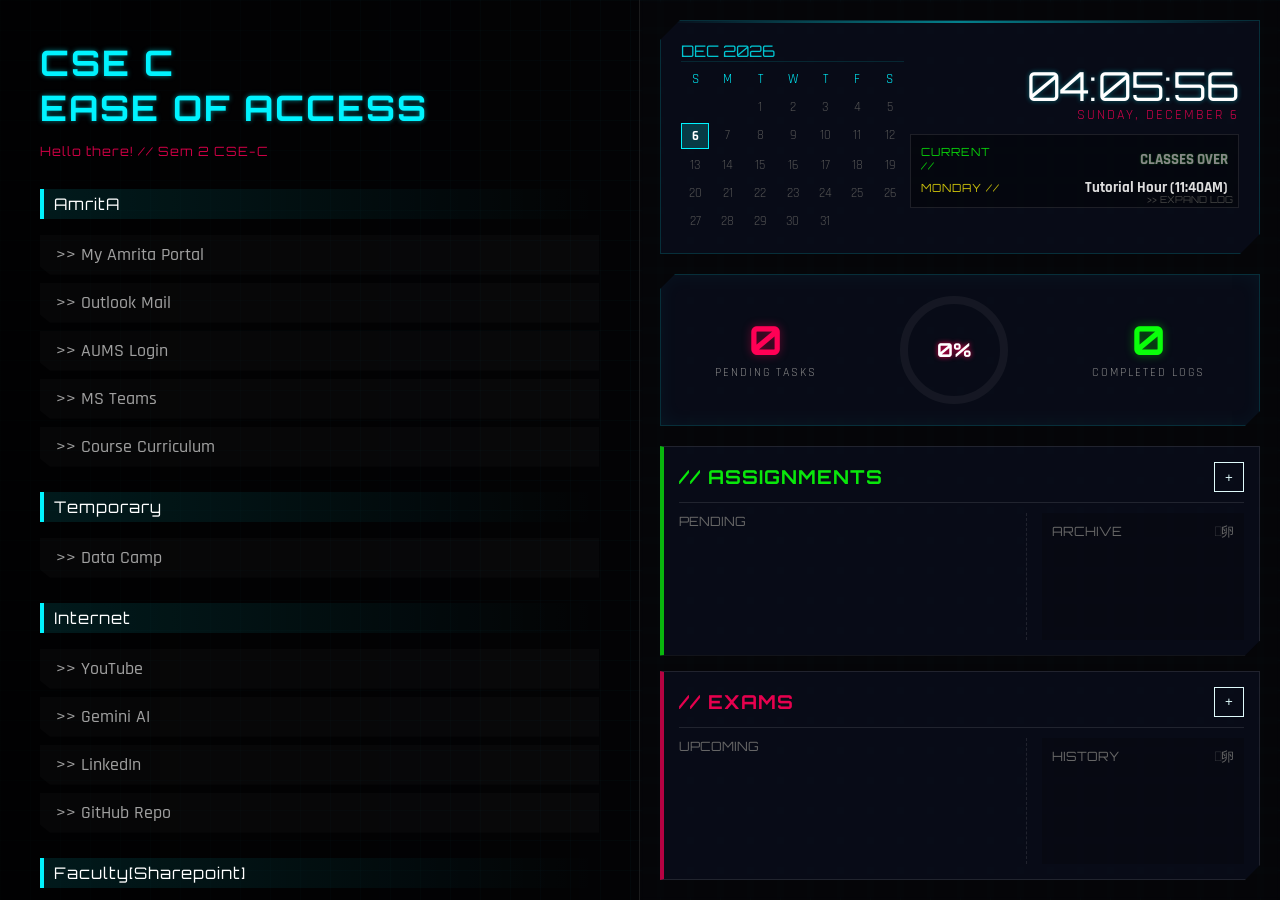
==== V6.1.html @ 8f9c0dc2 "Adding v6.1" ====
<!DOCTYPE html>
<html lang="en">
<head>
    <meta charset="UTF-8">
    <meta name="viewport" content="width=device-width, initial-scale=1.0">
    <title> EasY Access // SYSTEM.ONLINE</title>
    <link href="https://fonts.googleapis.com/css2?family=Orbitron:wght@400;700;900&family=Rajdhani:wght@300;500;700&display=swap" rel="stylesheet">
    
    <style>
        :root {
            --neon-cyan: #00f3ff;
            --neon-pink: #ff0055;
            --neon-green: #0aff0a;
            --neon-yellow: #fcee0a;
            --bg-dark: #050508;
            --panel-bg: rgba(10, 15, 30, 0.7);
            --border-color: rgba(0, 243, 255, 0.15);
        }

        /* --- GLOBAL SETUP --- */
        body {
            margin: 0; padding: 0;
            font-family: 'Rajdhani', sans-serif;
            background-color: var(--bg-dark);
            color: #e0fbfc;
            height: 100vh;
            display: flex;
            overflow: hidden;
            background-image: 
                linear-gradient(rgba(0, 243, 255, 0.03) 1px, transparent 1px),
                linear-gradient(90deg, rgba(0, 243, 255, 0.03) 1px, transparent 1px);
            background-size: 30px 30px;
        }

        /* Scrollbar */
        ::-webkit-scrollbar { width: 4px; }
        ::-webkit-scrollbar-track { background: #000; }
        ::-webkit-scrollbar-thumb { background: rgba(0, 243, 255, 0.5); }

        /* --- LEFT PANEL (50%) --- */
        .left-panel {
            flex: 0 0 50%;
            padding: 40px;
            overflow-y: auto;
            border-right: 1px solid rgba(255,255,255,0.1);
            background: linear-gradient(90deg, rgba(0,0,0,0.8) 0%, rgba(0,0,0,0.4) 100%);
            box-sizing: border-box;
            position: relative;
        }

        .left-panel h1 {
            font-family: 'Orbitron', sans-serif;
            color: var(--neon-cyan);
            font-size: 2.2rem; margin: 0; letter-spacing: 2px;
            text-shadow: 0 0 5px rgba(0, 243, 255, 0.5);
            text-transform: uppercase;
        }

        .subtitle {
            font-family: 'Orbitron', sans-serif;
            color: var(--neon-pink); font-size: 0.8rem; letter-spacing: 1px;
            margin-bottom: 30px; opacity: 0.8;
        }

        .section-title {
            font-family: 'Orbitron', sans-serif; color: #fff;
            background: linear-gradient(90deg, rgba(0, 243, 255, 0.1), transparent);
            padding: 5px 10px; margin-top: 25px; margin-bottom: 15px; font-size: 1rem;
            border-left: 4px solid var(--neon-cyan); letter-spacing: 1px;
        }

        ol { padding-left: 0; list-style: none; }
        li { margin-bottom: 8px; }
        
        a {
            display: block; padding: 8px 15px; text-decoration: none;
            color: #a0a0a0; background: rgba(255,255,255,0.02);
            border: 1px solid transparent; font-weight: 500; font-size: 1.1rem;
            transition: all 0.3s ease;
            clip-path: polygon(0 0, 100% 0, 100% 100%, 10px 100%, 0 80%);
        }

        a:hover {
            color: #000; background: var(--neon-cyan);
            box-shadow: 0 0 5px var(--neon-cyan); transform: translateX(10px); font-weight: 700;
        }

        .address-box {
            margin-top: 40px; padding: 15px;
            border: 1px solid rgba(10, 255, 10, 0.3); background: rgba(10, 255, 10, 0.02);
            color: var(--neon-green); font-family: 'Orbitron', monospace; font-size: 0.8rem;
            line-height: 1.6;
        }

        /* --- RIGHT PANEL (50%) --- */
        .right-panel {
            flex: 1; display: flex; flex-direction: column;
            padding: 20px; gap: 20px; box-sizing: border-box; backdrop-filter: blur(2px);
        }

        /* === TOP: HUD === */
        .top-dashboard {
            flex: 0 0 auto; display: flex; justify-content: space-between; align-items: center;
            background: var(--panel-bg); border: 1px solid var(--border-color); padding: 20px;
            clip-path: polygon(20px 0, 100% 0, 100% calc(100% - 20px), calc(100% - 20px) 100%, 0 100%, 0 20px);
            position: relative;
        }
        .top-dashboard::before {
            content: ''; position: absolute; top: 0; left: 0; width: 100%; height: 2px;
            background: linear-gradient(90deg, transparent, rgba(0, 243, 255, 0.5), transparent);
        }

        /* Calendar */
        .calendar-mini { width: 40%; }
        .cal-header { 
            color: var(--neon-cyan); font-family: 'Orbitron'; text-align: left;
            border-bottom: 1px solid var(--border-color); margin-bottom: 5px; opacity: 0.8;
        }
        .cal-grid { display: grid; grid-template-columns: repeat(7, 1fr); gap: 4px; font-size: 0.8rem; text-align: center; }
        .cal-day { padding: 4px; color: #555; }
        .cal-day.today { background: rgba(0, 243, 255, 0.2); color: #fff; font-weight: bold; border: 1px solid var(--neon-cyan); }

        /* Info Center */
        .info-center { width: 55%; text-align: right; display: flex; flex-direction: column; align-items: flex-end; }
        
        .clock {
            font-family: 'Orbitron', sans-serif; font-size: 2.5rem; color: #fff;
            text-shadow: 0 0 5px rgba(0, 243, 255, 0.4); line-height: 1;
        }
        .date-str { color: var(--neon-pink); font-size: 0.9rem; letter-spacing: 2px; text-transform: uppercase; margin-bottom: 10px; opacity: 0.8; }

        /* Class Status Container */
        .status-module {
            background: rgba(0,0,0,0.4);
            border: 1px solid rgba(255,255,255,0.1);
            padding: 10px;
            width: 100%;
            cursor: pointer;
            transition: 0.3s;
            position: relative;
            overflow: hidden;
        }
        .status-module:hover {
            background: rgba(255,255,255,0.05);
            border-color: rgba(255,255,255,0.3);
        }
        .status-module::after {
            content: '>> EXPAND LOG'; position: absolute; bottom: 2px; right: 5px; 
            font-size: 0.6rem; color: #444; font-family: 'Orbitron';
        }

        .status-row { display: flex; justify-content: space-between; align-items: center; margin-bottom: 5px; }
        .status-row:last-child { margin-bottom: 0; }
        
        .lbl { font-size: 0.7rem; font-family: 'Orbitron'; letter-spacing: 1px; width: 80px; text-align: left;}
        .val { font-size: 0.95rem; font-weight: 700; flex: 1; text-align: right; white-space: nowrap; overflow: hidden; text-overflow: ellipsis; }

        .curr .lbl { color: var(--neon-green); opacity: 0.8; }
        .curr .val { color: var(--neon-green); text-shadow: 0 0 2px rgba(10, 255, 10, 0.3); }
        
        .next .lbl { color: var(--neon-yellow); opacity: 0.8; }
        .next .val { color: #ddd; text-shadow: none; }

        /* === BOTTOM: MODULES === */
        .bottom-dashboard { flex: 1; display: flex; flex-direction: column; gap: 15px; overflow: hidden; }
        .tracker-box {
            flex: 1; background: var(--panel-bg); border: 1px solid rgba(255,255,255,0.1); padding: 15px;
            display: flex; flex-direction: column; position: relative;
            clip-path: polygon(0 0, 100% 0, 100% calc(100% - 15px), calc(100% - 15px) 100%, 0 100%);
        }
        .tracker-box.assignments { border-left: 4px solid rgba(10, 255, 10, 0.7); }
        .tracker-box.exams { border-left: 4px solid rgba(255, 0, 85, 0.7); }
        
        .box-header { display: flex; justify-content: space-between; align-items: center; border-bottom: 1px solid rgba(255,255,255,0.1); padding-bottom: 10px; margin-bottom: 10px; }
        .box-header h3 { margin: 0; font-family: 'Orbitron'; font-size: 1.2rem; letter-spacing: 1px; }
        .assignments h3 { color: var(--neon-green); opacity: 0.9; } .exams h3 { color: var(--neon-pink); opacity: 0.9; }
        
        .add-btn { background: transparent; border: 1px solid currentColor; color: inherit; width: 30px; height: 30px; display: flex; align-items: center; justify-content: center; cursor: pointer; transition: 0.2s; }
        .add-btn:hover { background: currentColor; color: #000; }

        .split-content { display: flex; flex: 1; gap: 15px; overflow: hidden; }
        .split-left { flex: 65; display: flex; flex-direction: column; overflow-y: auto; border-right: 1px dashed rgba(255,255,255,0.1); padding-right: 10px; }
        .split-right { flex: 35; display: flex; flex-direction: column; overflow-y: auto; background: rgba(0,0,0,0.2); padding: 10px; }
        
        .sub-header { font-size: 0.8rem; color: #666; margin-bottom: 10px; font-family: 'Orbitron'; display: flex; justify-content: space-between; }
        .clear-btn { cursor: pointer; } .clear-btn:hover { color: #fff; }

        .task-item { background: rgba(255,255,255,0.03); margin-bottom: 8px; padding: 10px; transition: 0.3s; cursor: pointer; display: flex; align-items: center; gap: 10px; }
        .task-item:hover { background: rgba(255,255,255,0.08); }
        .check-circle { width: 18px; height: 18px; border: 2px solid #555; border-radius: 6px; flex-shrink: 0; cursor: pointer; }
        .assignments .check-circle:hover { border-color: var(--neon-green); }
        .exams .check-circle:hover { border-color: var(--neon-pink); }
        
        .task-info { flex: 1; }
        .t-title { font-size: 1rem; font-weight: 500; display: block; }
        
        /* UPDATED TASK META */
        .task-meta-row { display: flex; justify-content: space-between; align-items: center; margin-top: 4px; }
        .t-date { font-family: 'Orbitron'; font-size: 0.75rem; color: #888; }
        
        /* TIME BADGE STYLES */
        .time-badge {
            font-family: 'Orbitron', monospace; font-size: 0.65rem; padding: 2px 6px; border-radius: 4px;
            background: rgba(0,0,0,0.6); border: 1px solid #333; text-transform: uppercase; letter-spacing: 1px;
        }
        .time-badge.safe { color: var(--neon-cyan); border-color: rgba(0, 243, 255, 0.3); }
        .time-badge.soon { color: var(--neon-yellow); border-color: rgba(252, 238, 10, 0.3); } /* < 3 days */
        .time-badge.urgent { color: var(--neon-pink); border-color: rgba(255, 0, 85, 0.5); text-shadow: 0 0 5px rgba(255, 0, 85, 0.4); } /* < 1 day or hours */
        
        .completed-item { opacity: 0.6; text-decoration: line-through; }
        .t-details { display: none; margin-top: 5px; color: #aaa; font-size: 0.85rem; border-top: 1px dashed #444; padding-top: 5px; }
        .expanded .t-details { display: block; }

        .input-overlay { display: none; background: #000; padding: 10px; border: 1px solid var(--neon-cyan); margin-bottom: 10px; }
        input { background: #111; border: 1px solid #333; color: var(--neon-cyan); padding: 8px; width: 100%; box-sizing: border-box; margin-bottom: 5px; font-family: 'Rajdhani'; }
        .save-btn { background: var(--neon-cyan); color: #000; border: none; font-weight: bold; padding: 8px; width: 100%; cursor: pointer; font-family: 'Orbitron'; }

        /* === TIMETABLE MODAL === */
        .modal {
            display: none; position: fixed; z-index: 100; left: 0; top: 0; width: 100%; height: 100%;
            background-color: rgba(0,0,0,0.9); backdrop-filter: blur(5px);
            align-items: center; justify-content: center;
        }
        .modal-content {
            background: #0a0a0a; border: 1px solid rgba(0, 243, 255, 0.3);
            width: 80%; max-width: 500px; padding: 20px;
            box-shadow: 0 0 15px rgba(0, 243, 255, 0.1);
            position: relative;
            clip-path: polygon(20px 0, 100% 0, 100% calc(100% - 20px), calc(100% - 20px) 100%, 0 100%, 0 20px);
        }
        .modal-header {
            font-family: 'Orbitron'; color: var(--neon-cyan); font-size: 1.5rem; 
            border-bottom: 1px solid #333; padding-bottom: 10px; margin-bottom: 15px;
            display: flex; justify-content: space-between;
        }
        .close-modal { cursor: pointer; color: #555; font-size: 2rem; line-height: 0.8; }
        .close-modal:hover { color: var(--neon-pink); }
        
        .tt-list { list-style: none; padding: 0; margin: 0; max-height: 60vh; overflow-y: auto; }
        .tt-item {
            display: flex; justify-content: space-between; padding: 10px;
            border-bottom: 1px solid #222; color: #888;
        }
        .tt-item.active {
            color: #fff; background: rgba(10, 255, 10, 0.05);
            border-left: 3px solid var(--neon-green);
        }
        .tt-item.passed { opacity: 0.4; text-decoration: line-through; }
        .tt-time { font-family: 'Orbitron'; width: 100px; }
        .tt-name { font-weight: bold; flex: 1; text-align: right; }
        .day-header-hint { text-align: center; color: var(--neon-yellow); font-size: 0.8rem; margin-bottom: 10px; letter-spacing: 2px; }


        /* === STATS HUD === */
.stats-hud {
    display: flex;
    justify-content: space-around;
    align-items: center;
    background: var(--panel-bg);
    border: 1px solid var(--border-color);
    padding: 15px;
    clip-path: polygon(15px 0, 100% 0, 100% calc(100% - 15px), calc(100% - 15px) 100%, 0 100%, 0 15px);
    box-shadow: inset 0 0 20px rgba(0, 243, 255, 0.05);
}

.stat-card {
    text-align: center;
    display: flex;
    flex-direction: column;
    gap: 5px;
}

.stat-value {
    font-family: 'Orbitron', sans-serif;
    font-size: 2.5rem;
    font-weight: 700;
    line-height: 1;
}

.pending-card .stat-value { color: var(--neon-pink); text-shadow: 0 0 10px rgba(255, 0, 85, 0.4); }
.done-card .stat-value { color: var(--neon-green); text-shadow: 0 0 10px rgba(10, 255, 10, 0.4); }

.stat-label {
    font-size: 0.75rem;
    color: #888;
    letter-spacing: 2px;
}

/* Progress Ring */
.progress-ring-container {
    position: relative;
    display: flex;
    justify-content: center;
    align-items: center;
}

.progress-ring {
    transform: rotate(-90deg); /* Starts the ring at the top (12 o'clock) */
}

.ring-fill {
    stroke-dasharray: 314; /* 2 * pi * radius(50) */
    stroke-dashoffset: 314; /* Starts empty */
    transition: stroke-dashoffset 0.8s ease-out, stroke 0.5s ease;
    stroke-linecap: square;
}

.ring-text {
    position: absolute;
    font-family: 'Orbitron', sans-serif;
    font-size: 1.2rem;
    color: #fff;
    font-weight: 700;
    text-shadow: 0 0 5px var(--neon-cyan);
}

    </style>
</head>
<body>

    <div class="left-panel">
        <h1>CSE C<br>Ease of Access</h1>
        <p class="subtitle">Hello there! // Sem 2 CSE-C</p>

        <div class="section-title">AmritA</div>
        <ol>
            <li><a href="https://my.amrita.ac.in/index/index#" target="_blank">>> My Amrita Portal</a></li>
            <li><a href="https://outlook.office.com/mail/" target="_blank">>> Outlook Mail</a></li>
            <li><a href="https://aumsam.amrita.edu/cas/login?service=https%3A%2F%2Faumsam.amrita.edu%2Faums%2FJsp%2FCore_Common%2Findex.jsp" target="_blank">>> AUMS Login</a></li>
            <li><a href="https://teams.cloud.microsoft/" target="_blank">>> MS Teams</a></li>
            <li><a href="https://www.amrita.edu/program/btech-computer-science-and-engineering/" target="_blank">>> Course Curriculum</a></li>
        </ol>

        <div class="section-title">Temporary</div>
        <ol>
            <li><a href="https://app.datacamp.com/learn/skill-tracks/java-fundamentals" target="_blank">>> Data Camp</a></li>
          
        </ol>

        <div class="section-title">Internet</div>
        <ol>
            <li><a href="https://www.youtube.com/" target="_blank">>> YouTube</a></li>
            <li><a href="https://gemini.google.com/app" target="_blank">>> Gemini AI</a></li>
            <li><a href="https://www.linkedin.com/feed/" target="_blank">>> LinkedIn</a></li>
            <li><a href="https://github.com/" target="_blank">>> GitHub Repo</a></li>
        </ol>

        <div class="section-title">Faculty[Sharepoint]</div>
        <ol>
            <li><a href="https://amritauniv-my.sharepoint.com/:f:/r/personal/sreedeepcd_am_amrita_edu/Documents/25_26_DM_23MAT116_Students?csf=1&web=1&e=EeE9Ki" target="_blank">>> Discrete Math (Sreedeep Sir)</a></li>
            <li><a href="https://amritauniv.sharepoint.com/sites/23MAT117-LinearAlgebra/Shared%20Documents/Forms/AllItems.aspx" target="_blank">>> Linear Algebra (Pramod Sir)</a></li>
            <li><a href="https://amritauniv-my.sharepoint.com/:u:/g/personal/sunithaev_am_amrita_edu/IQDXyiMhmAIfS6ncVQUtjuWzAQImNCv-tXyNq3lXMyXC9RY?e=OXlHDd" target="_blank">>> OOP (Sunitha Ma'am)</a></li>
            <li><a href="https://amritauniv-my.sharepoint.com/personal/bindhyab_am_amrita_edu/_layouts/15/onedrive.aspx?csf=1&web=1&e=DFrLqh&CID=50f6794e%2Db062%2D4e90%2D88f7%2Dfec77d1fdb7d" target="_blank">>> UID (Geethu Ma'am)</a></li>
        </ol>

         <div class="section-title">Faculty [Teams]</div>
        <ol>
            <li><a href="https://teams.cloud.microsoft/l/channel/19%3AB8gknwrKOJOHnmPdvEfpgZUC0sfcx7I1otjPzHFNDW41%40thread.tacv2/General?groupId=3fe204c1-1a1a-48b9-832a-7915a0832e3d&tenantId=2d54890f-18e3-4c70-97cd-bc1e5f21f9cb" target="_blank">Linear Algebra (Pramod Sir)</a></li>
            <li><a href="https://teams.cloud.microsoft/l/team/19%3ALOdQ55h2yD91jLfY-Ga4LJz1tcOvIiUTNAVRxaD2-ww1%40thread.tacv2/conversations?groupId=b4ef3b47-b374-49d8-ab6f-6163ff63f625&tenantId=2d54890f-18e3-4c70-97cd-bc1e5f21f9cb" target="_blank">Modern Physics (Dhanya Ma'am)</a></li>
        </ol>

        <div class="section-title">Textbooks</div>
        <ol>
            <li><a href="file:///Users/koppulasaisanthosh/Desktop/Santy/Trial_1_personal/HTML Webpage_AI/Textbooks/discretemath.pdf" target="_blank">Discrete_Math</a></li>
            <li><a href="file:///Users/koppulasaisanthosh/Desktop/Santy/Trial_1_personal/HTML Webpage_AI/Textbooks/linearalgebra.pdf" target="_blank">Linear_Algebra</a></li>
            <li><a href="file:///Users/koppulasaisanthosh/Desktop/Santy/Trial_1_personal/HTML Webpage_AI/Textbooks/modernphysics.pdf" target="_blank">Modern_Physics</a></li>
            <li> <p> Replace these links with your local device file paths*</p></li>
        </ol>

       
    </div>

    <div class="right-panel">
        
        <div class="top-dashboard">
            <div class="calendar-mini">
                <div class="cal-header" id="cal-header">...</div>
                <div class="cal-grid" id="cal-grid"></div>
            </div>
            
            


            <div class="info-center">
                <div class="clock" id="clock">00:00:00</div>
                <div class="date-str" id="date-str">Loading...</div>
                
                <div class="status-module" onclick="openTimetable()">
                    <div class="status-row curr">
                        <span class="lbl">CURRENT //</span> 
                        <span class="val" id="curr-class">--</span>
                    </div>
                    <div class="status-row next">
                        <span class="lbl" id="next-lbl">NEXT //</span> 
                        <span class="val" id="next-class">--</span>
                    </div>
                </div>
            </div>
        </div>

                <div class="stats-hud">
            <div class="stat-card pending-card">
                <div class="stat-value" id="stat-pending">0</div>
                <div class="stat-label">PENDING TASKS</div>
            </div>
            
            <div class="progress-ring-container">
                <svg class="progress-ring" width="120" height="120">
                    <circle class="ring-bg" stroke="rgba(255,255,255,0.05)" stroke-width="8" fill="transparent" r="50" cx="60" cy="60"/>
                    <circle class="ring-fill" id="ring-fill" stroke="var(--neon-cyan)" stroke-width="8" fill="transparent" r="50" cx="60" cy="60"/>
                </svg>
                <div class="ring-text" id="ring-pct">0%</div>
            </div>

            <div class="stat-card done-card">
                <div class="stat-value" id="stat-done">0</div>
                <div class="stat-label">COMPLETED LOGS</div>
            </div>
        </div>


       <div class="bottom-dashboard">
    <div class="tracker-box assignments">
        <div class="box-header">
            <h3>// ASSIGNMENTS</h3>
            <button class="add-btn" onclick="openNewForm('assignment')">+</button>
        </div>
        <div class="input-overlay" id="form-assign">
            <input type="text" id="as-title" placeholder="Title">
            <input type="date" id="as-date">
            <input type="text" id="as-desc" placeholder="Details">
            <button class="save-btn" id="as-btn" onclick="saveTask('assignment')">INITIALIZE TASK</button>
        </div>
        <div class="split-content">
            <div class="split-left" id="assign-pending"><div class="sub-header">PENDING</div></div>
            <div class="split-right" id="assign-done"><div class="sub-header">ARCHIVE <span class="clear-btn" onclick="clearCompleted('assignment')">卵</span></div></div>
        </div>
    </div>

    <div class="tracker-box exams">
        <div class="box-header">
            <h3>// EXAMS</h3>
            <button class="add-btn" onclick="openNewForm('exam')">+</button>
        </div>
        <div class="input-overlay" id="form-exam">
            <input type="text" id="ex-title" placeholder="Exam Name">
            <input type="date" id="ex-date">
            <input type="text" id="ex-desc" placeholder="Syllabus">
            <button class="save-btn" id="ex-btn" style="background:var(--neon-pink); color:#fff;" onclick="saveTask('exam')">REGISTER EXAM</button>
        </div>
        <div class="split-content">
            <div class="split-left" id="exam-pending"><div class="sub-header">UPCOMING</div></div>
            <div class="split-right" id="exam-done"><div class="sub-header">HISTORY <span class="clear-btn" onclick="clearCompleted('exam')">卵</span></div></div>
        </div>
    </div>
</div>
    </div>

    <div id="tt-modal" class="modal" onclick="if(event.target === this) closeTimetable()">
        <div class="modal-content">
            <div class="modal-header">
                <span>DAILY LOG</span>
                <span class="close-modal" onclick="closeTimetable()">&times;</span>
            </div>
            <div id="day-hint" class="day-header-hint"></div>
            <ul class="tt-list" id="tt-list-container">
                </ul>
        </div>
    </div>

    <script>
        /* === 1. CLOCK & CALENDAR === */
function initApp() {
    updateClock();
    setInterval(updateClock, 1000);
    renderCalendar();
    renderTasks();
}

function updateClock() {
    const now = new Date();
    const h = String(now.getHours()).padStart(2,'0');
    const m = String(now.getMinutes()).padStart(2,'0');
    const s = String(now.getSeconds()).padStart(2,'0');
    
    document.getElementById('clock').innerText = `${h}:${m}:${s}`;
    document.getElementById('date-str').innerText = now.toLocaleDateString(undefined, {
        weekday:'long', month:'long', day:'numeric'
    });
    
    checkSchedule(now);
}

function renderCalendar() {
    const now = new Date();
    const year = now.getFullYear();
    const month = now.getMonth();
    const monthNames = ["JAN", "FEB", "MAR", "APR", "MAY", "JUN", "JUL", "AUG", "SEP", "OCT", "NOV", "DEC"];
    
    document.getElementById('cal-header').innerText = `${monthNames[month]} ${year}`;
    const grid = document.getElementById('cal-grid');
    grid.innerHTML = '';
    
    const days = ['S','M','T','W','T','F','S'];
    days.forEach(d => grid.innerHTML += `<div class="cal-day" style="color:var(--neon-cyan)">${d}</div>`);
    
    const firstDay = new Date(year, month, 1).getDay();
    const totalDays = new Date(year, month + 1, 0).getDate();

    for(let i=0; i<firstDay; i++) grid.innerHTML += `<div></div>`;
    for(let i=1; i<=totalDays; i++) {
        const isToday = (i === now.getDate()) ? 'today' : '';
        grid.innerHTML += `<div class="cal-day ${isToday}">${i}</div>`;
    }
}

/* === 2. TIMETABLE LOGIC === */
const schedule = {
    1: [ {s: 1140, e: 1230, n: "Tutorial Hour"}, {s: 1230, e: 1320, n: "Lunch Break"}, {s: 1320, e: 1500, n: "Discrete Math"}, {s: 1510, e: 1600, n: "Linear Algebra"} ],
    2: [ {s: 900, e: 950, n: "Linear Math"}, {s: 950, e: 1040, n: "Mod Physics"}, {s: 1050, e: 1140, n: "OOP (CSE111)"}, {s: 1140, e: 1230, n: "Tutorial Hour"}, {s: 1230, e: 1320, n: "Lunch Break"}, {s: 1320, e: 1500, n: "UID Lab"} ],
    3: [ {s: 900, e: 950, n: "UID (CSE113)"}, {s: 950, e: 1040, n: "Discrete Math"}, {s: 1050, e: 1140, n: "22ADM111"}, {s: 1140, e: 1230, n: "22ADM111"}, {s: 1230, e: 1320, n: "Lunch Break"}, {s: 1320, e: 1410, n: "Mod Physics"}, {s: 1410, e: 1500, n: "Linear Algebra"}, {s: 1510, e: 1650, n: "OOP Lab"} ],
    4: [ {s: 900, e: 950, n: "Mod Physics"}, {s: 950, e: 1040, n: "Soft Skills"}, {s: 1050, e: 1140, n: "22ADM111"}, {s: 1140, e: 1230, n: "Lunch Break"}, {s: 1230, e: 1320, n: "OOP (CSE111)"}, {s: 1320, e: 1410, n: "Discrete Math"}, {s: 1410, e: 1650, n: "Manufacturing Lab"} ],
    5: [ {s: 900, e: 950, n: "Discrete Math"}, {s: 950, e: 1040, n: "UID (CSE113)"}, {s: 1050, e: 1230, n: "Linear Algebra"}, {s: 1230, e: 1320, n: "Lunch Break"}, {s: 1320, e: 1410, n: "OOP (CSE111)"}, {s: 1410, e: 1500, n: "Counsellor Hour"} ]
};

let displayedDayIndex = null; 

function checkSchedule(now) {
    const day = now.getDay();
    const time = (now.getHours() * 100) + now.getMinutes();
    
    const currEl = document.getElementById('curr-class');
    const nextEl = document.getElementById('next-class');
    const nextLbl = document.getElementById('next-lbl');

    let todayClasses = schedule[day];
    let currentClass = null;
    let nextClass = null;

    if (todayClasses) {
        currentClass = todayClasses.find(c => time >= c.s && time < c.e);
        nextClass = todayClasses.find(c => c.s > time);
    }

    if (currentClass) {
        displayedDayIndex = day;
        currEl.innerText = currentClass.n;
        currEl.style.color = "var(--neon-green)";
        nextEl.innerText = nextClass ? `${nextClass.n} (${fmtTime(nextClass.s)})` : "END OF DAY";
        nextLbl.innerText = "NEXT //";
        return;
    }

    if (todayClasses && nextClass) {
        displayedDayIndex = day;
        currEl.innerText = "FREE TIME";
        currEl.style.color = "#888"; 
        nextEl.innerText = `${nextClass.n} (${fmtTime(nextClass.s)})`;
        nextLbl.innerText = "NEXT //";
        return;
    }

    let searchDay = day;
    let foundDay = null;
    let dayName = "";
    let daysAdded = 0;
    
    for(let i=1; i<=7; i++) {
        searchDay = (searchDay + 1) % 7;
        daysAdded++;
        if(schedule[searchDay]) {
            foundDay = schedule[searchDay];
            let nextDate = new Date(now);
            nextDate.setDate(now.getDate() + daysAdded);
            dayName = nextDate.toLocaleDateString('en-US', {weekday:'long'});
            displayedDayIndex = searchDay;
            break;
        }
    }

    currEl.innerText = "CLASSES OVER";
    currEl.style.color = "#888"; 
    
    if (foundDay) {
        nextLbl.innerText = dayName.toUpperCase() + " //";
        nextEl.innerText = `${foundDay[0].n} (${fmtTime(foundDay[0].s)})`;
    } else {
        nextLbl.innerText = "STATUS //";
        nextEl.innerText = "NO SCHEDULE";
    }
}

function fmtTime(t) {
    let s = t.toString().padStart(4,'0');
    let h = parseInt(s.substring(0,2));
    let m = s.substring(2);
    let ap = h>=12?'PM':'AM';
    h = h%12||12;
    return `${h}:${m}${ap}`;
}

/* === MODAL LOGIC === */
function openTimetable() {
    const list = document.getElementById('tt-list-container');
    const hint = document.getElementById('day-hint');
    
    if (displayedDayIndex === null) displayedDayIndex = new Date().getDay();

    const classes = schedule[displayedDayIndex];
    const now = new Date();
    const currentRealDay = now.getDay();
    const time = (now.getHours() * 100) + now.getMinutes();

    const dayNames = ["Sunday", "Monday", "Tuesday", "Wednesday", "Thursday", "Friday", "Saturday"];
    hint.innerText = "DISPLAYING SCHEDULE FOR: " + dayNames[displayedDayIndex].toUpperCase();

    list.innerHTML = '';
    if(!classes) {
        list.innerHTML = '<li style="text-align:center; padding:20px;">NO SCHEDULE DATA FOUND</li>';
    } else {
        classes.forEach(c => {
            let statusClass = '';
            if (displayedDayIndex === currentRealDay) {
                if(time >= c.s && time < c.e) statusClass = 'active';
                else if(time >= c.e) statusClass = 'passed';
            }
            
            list.innerHTML += `
                <li class="tt-item ${statusClass}">
                    <span class="tt-time">${fmtTime(c.s)}</span>
                    <span class="tt-name">${c.n}</span>
                </li>
            `;
        });
    }
    document.getElementById('tt-modal').style.display = 'flex';
}

function closeTimetable() {
    document.getElementById('tt-modal').style.display = 'none';
}

/* === 3. DATABASE & STATE MANAGEMENT === */
let tasks = JSON.parse(localStorage.getItem('skTasks_v2')) || [];
let currentEditId = null; 

function openNewForm(type) {
    currentEditId = null; 
    const p = (type === 'assignment') ? 'as' : 'ex';
    const formId = type === 'assignment' ? 'form-assign' : 'form-exam';
    
    document.getElementById(p+'-title').value = '';
    document.getElementById(p+'-date').value = '';
    document.getElementById(p+'-desc').value = '';
    
    document.getElementById(p+'-btn').innerText = (type === 'assignment') ? 'INITIALIZE TASK' : 'REGISTER EXAM';
    
    const el = document.getElementById(formId);
    el.style.display = (el.style.display === 'block') ? 'none' : 'block';
}

function editTask(id, e) {
    e.stopPropagation(); 
    const task = tasks.find(t => t.id === id);
    if (!task) return;

    currentEditId = id; 
    const p = (task.type === 'assignment') ? 'as' : 'ex';
    const formId = task.type === 'assignment' ? 'form-assign' : 'form-exam';
    
    document.getElementById(p+'-title').value = task.title;
    document.getElementById(p+'-date').value = task.date;
    document.getElementById(p+'-desc').value = task.desc;
    
    document.getElementById(p+'-btn').innerText = 'UPDATE ENTRY';
    document.getElementById(formId).style.display = 'block';
}

function saveTask(type) {
    const p = (type === 'assignment') ? 'as' : 'ex';
    const formId = type === 'assignment' ? 'form-assign' : 'form-exam';
    const title = document.getElementById(p+'-title').value;
    const date = document.getElementById(p+'-date').value;
    const desc = document.getElementById(p+'-desc').value;

    if(!title || !date) return alert("SYSTEM ERROR: Title & Date Parameters Required");

    if (currentEditId) {
        const taskIndex = tasks.findIndex(t => t.id === currentEditId);
        if (taskIndex > -1) {
            tasks[taskIndex].title = title;
            tasks[taskIndex].date = date;
            tasks[taskIndex].desc = desc;
        }
        currentEditId = null; 
    } else {
        tasks.push({ id: Date.now(), type, title, date, desc, status: 'pending' });
    }

    saveAndRender();
    
    document.getElementById(p+'-title').value = '';
    document.getElementById(p+'-date').value = '';
    document.getElementById(p+'-desc').value = '';
    document.getElementById(formId).style.display = 'none';
}

function markComplete(id) {
    const task = tasks.find(t => t.id === id);
    if(task) { task.status = 'completed'; saveAndRender(); }
}

function clearCompleted(type) {
    if(confirm("WIPE COMPLETED ARCHIVES?")) {
        tasks = tasks.filter(t => !(t.type === type && t.status === 'completed'));
        saveAndRender();
    }
}

function deleteTask(id, e) {
    e.stopPropagation();
    if(confirm("DELETE ENTRY?")) {
        tasks = tasks.filter(t => t.id !== id);
        saveAndRender();
    }
}

function saveAndRender() {
    tasks.sort((a,b) => new Date(a.date) - new Date(b.date));
    localStorage.setItem('skTasks_v2', JSON.stringify(tasks));
    renderTasks();
}

/* === 4. UI HELPERS & RENDER ENGINE === */
function getTimeLeft(dateStr) {
    const now = new Date();
    const d = new Date(dateStr);
    const due = new Date(d.getFullYear(), d.getMonth(), d.getDate(), 23, 59, 59);
    
    const diff = due - now;

    if (diff <= 0) return { text: "EXPIRED", type: "expired" };

    const minutes = Math.floor(diff / 1000 / 60);
    const hours = Math.floor(minutes / 60);
    const days = Math.floor(hours / 24);

    if (days >= 3) {
        return { text: `${days} DAYS LEFT`, type: "safe" };
    } else if (days >= 1) {
        return { text: `${days} DAYS LEFT`, type: "soon" };
    } else if (hours >= 1) {
        return { text: `${hours} HRS LEFT`, type: "urgent" };
    } else {
        return { text: `${minutes} MIN LEFT`, type: "urgent" };
    }
}

function renderTasks() {
    const ap = document.getElementById('assign-pending');
    const ad = document.getElementById('assign-done');
    const ep = document.getElementById('exam-pending');
    const ed = document.getElementById('exam-done');

    ap.innerHTML = '<div class="sub-header">PENDING</div>';
    ad.innerHTML = '<div class="sub-header">ARCHIVE <span class="clear-btn" onclick="clearCompleted(\'assignment\')">卵</span></div>';
    ep.innerHTML = '<div class="sub-header">UPCOMING</div>';
    ed.innerHTML = '<div class="sub-header">HISTORY <span class="clear-btn" onclick="clearCompleted(\'exam\')">卵</span></div>';

    tasks.forEach(t => {
        const dateObj = new Date(t.date);
        const dateDisplay = dateObj.toLocaleDateString('en-US', {month:'short', day:'numeric'});
        
        if(t.status === 'pending') {
            const status = getTimeLeft(t.date);
            
            const html = `
                <div class="task-item" onclick="this.classList.toggle('expanded')">
                    <div class="check-circle" onclick="event.stopPropagation(); markComplete(${t.id})"></div>
                    <div class="task-info">
                        <span class="t-title">${t.title}</span>
                        <div class="task-meta-row">
                            <span class="t-date">${dateDisplay}</span>
                            <span class="time-badge ${status.type}">${status.text}</span>
                        </div>
                        <div class="t-details">
                            ${t.desc || 'No details logging available.'}
                            <div style="margin-top: 10px; display: flex; justify-content: flex-end; gap: 15px;">
                                <span style="color:var(--neon-yellow); cursor:pointer; font-family:'Orbitron'; font-size:0.75rem;" onclick="editTask(${t.id}, event)">[EDIT]</span>
                                <span style="color:var(--neon-pink); cursor:pointer; font-family:'Orbitron'; font-size:0.75rem;" onclick="deleteTask(${t.id}, event)">[DEL]</span>
                            </div>
                        </div>
                    </div>
                </div>`;
            (t.type === 'assignment' ? ap : ep).innerHTML += html;
        } else {
            const html = `<div class="task-item completed-item" onclick="this.classList.toggle('expanded')">
                <div class="task-info"><span class="t-title">${t.title}</span><span class="t-date">Finished: ${dateDisplay}</span><div class="t-details">${t.desc}</div></div></div>`;
            (t.type === 'assignment' ? ad : ed).innerHTML += html;
        }
    });
    
    // Fire HUD update after rendering tasks
    updateStats();
}

function updateStats() {
    const totalTasks = tasks.length;
    const completedTasks = tasks.filter(t => t.status === 'completed').length;
    const pendingTasks = totalTasks - completedTasks;
    
    let percentage = 0;
    if (totalTasks > 0) {
        percentage = Math.round((completedTasks / totalTasks) * 100);
    }

    document.getElementById('stat-pending').innerText = pendingTasks;
    document.getElementById('stat-done').innerText = completedTasks;
    document.getElementById('ring-pct').innerText = `${percentage}%`;

    const circle = document.getElementById('ring-fill');
    if(circle) {
        const radius = circle.r.baseVal.value;
        const circumference = radius * 2 * Math.PI; 
        
        const offset = circumference - (percentage / 100) * circumference;
        circle.style.strokeDashoffset = offset;

        if (percentage === 100) {
            circle.style.stroke = "var(--neon-green)"; 
            document.getElementById('ring-pct').style.textShadow = "0 0 5px var(--neon-green)";
        } else if (percentage < 30) {
            circle.style.stroke = "var(--neon-pink)"; 
            document.getElementById('ring-pct').style.textShadow = "0 0 5px var(--neon-pink)";
        } else {
            circle.style.stroke = "var(--neon-cyan)"; 
            document.getElementById('ring-pct').style.textShadow = "0 0 5px var(--neon-cyan)";
        }
    }
}

window.onload = initApp;
    </script>
</body>
</html>
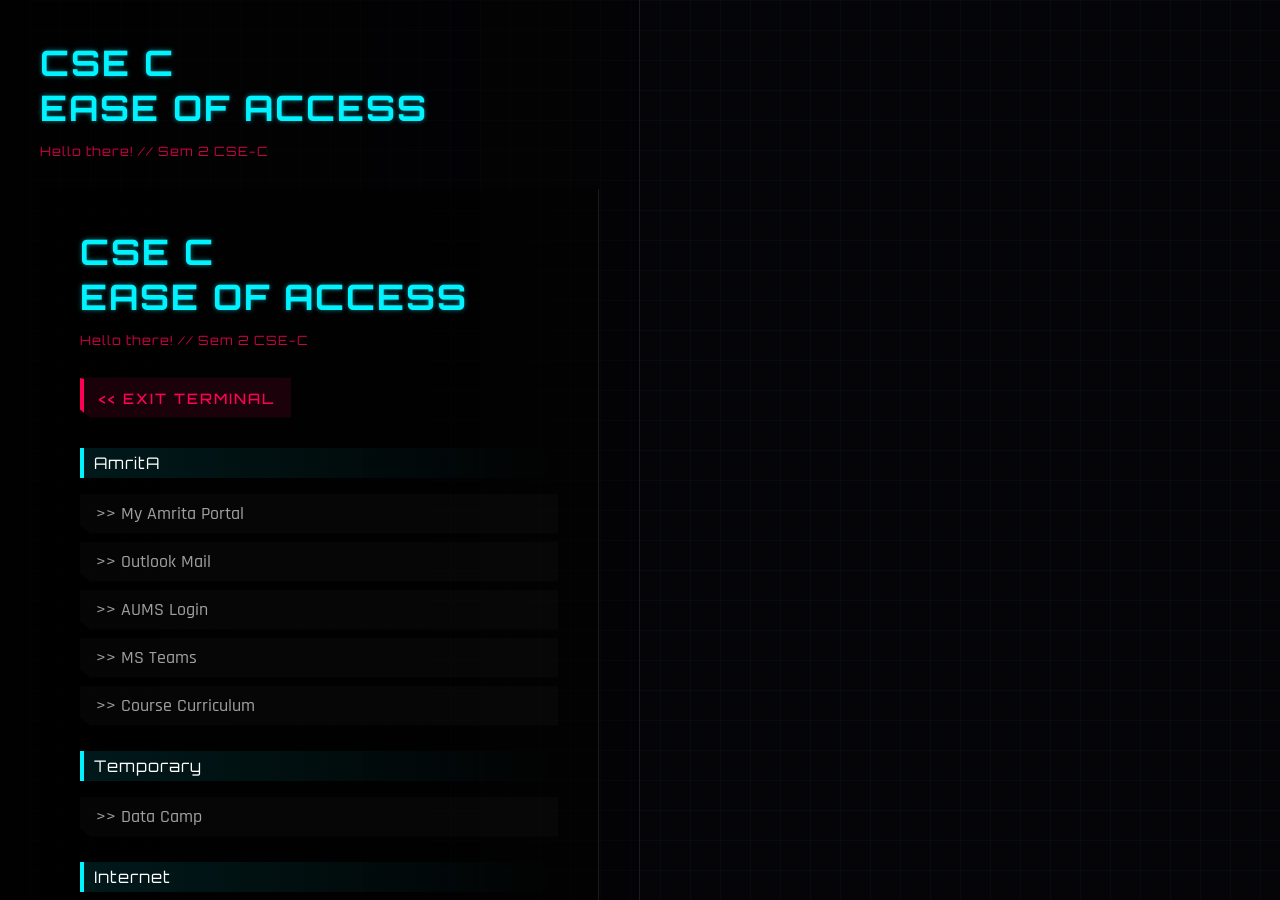
==== commit dc86cd79: "Add 'Return to Nexus' button to left panelV6 Added a 'Return to Nexus' button with styling." ====
--- a/V6.1.html
+++ b/V6.1.html
@@ -321,7 +321,20 @@
     <div class="left-panel">
         <h1>CSE C<br>Ease of Access</h1>
         <p class="subtitle">Hello there! // Sem 2 CSE-C</p>
-
+<div class="left-panel">
+        <h1>CSE C<br>Ease of Access</h1>
+        <p class="subtitle">Hello there! // Sem 2 CSE-C</p>
+
+        <!-- NEW: Return to Nexus Button -->
+        <div style="margin-bottom: 30px;">
+            <a href="index.html" style="background: rgba(255, 0, 85, 0.1); border-left: 4px solid var(--neon-pink); color: var(--neon-pink); padding: 10px 15px; font-family: 'Orbitron', sans-serif; font-size: 0.9rem; letter-spacing: 2px; text-decoration: none; display: inline-block; transition: all 0.3s ease; box-shadow: 0 0 10px rgba(255,0,85,0.2);">
+                << EXIT TERMINAL
+            </a>
+        </div>
+        <!-- END NEW BUTTON -->
+
+        
+        <!-- ... rest of your links ... -->
         <div class="section-title">AmritA</div>
         <ol>
             <li><a href="https://my.amrita.ac.in/index/index#" target="_blank">>> My Amrita Portal</a></li>
@@ -842,4 +855,4 @@
 window.onload = initApp;
     </script>
 </body>
-</html>+</html>
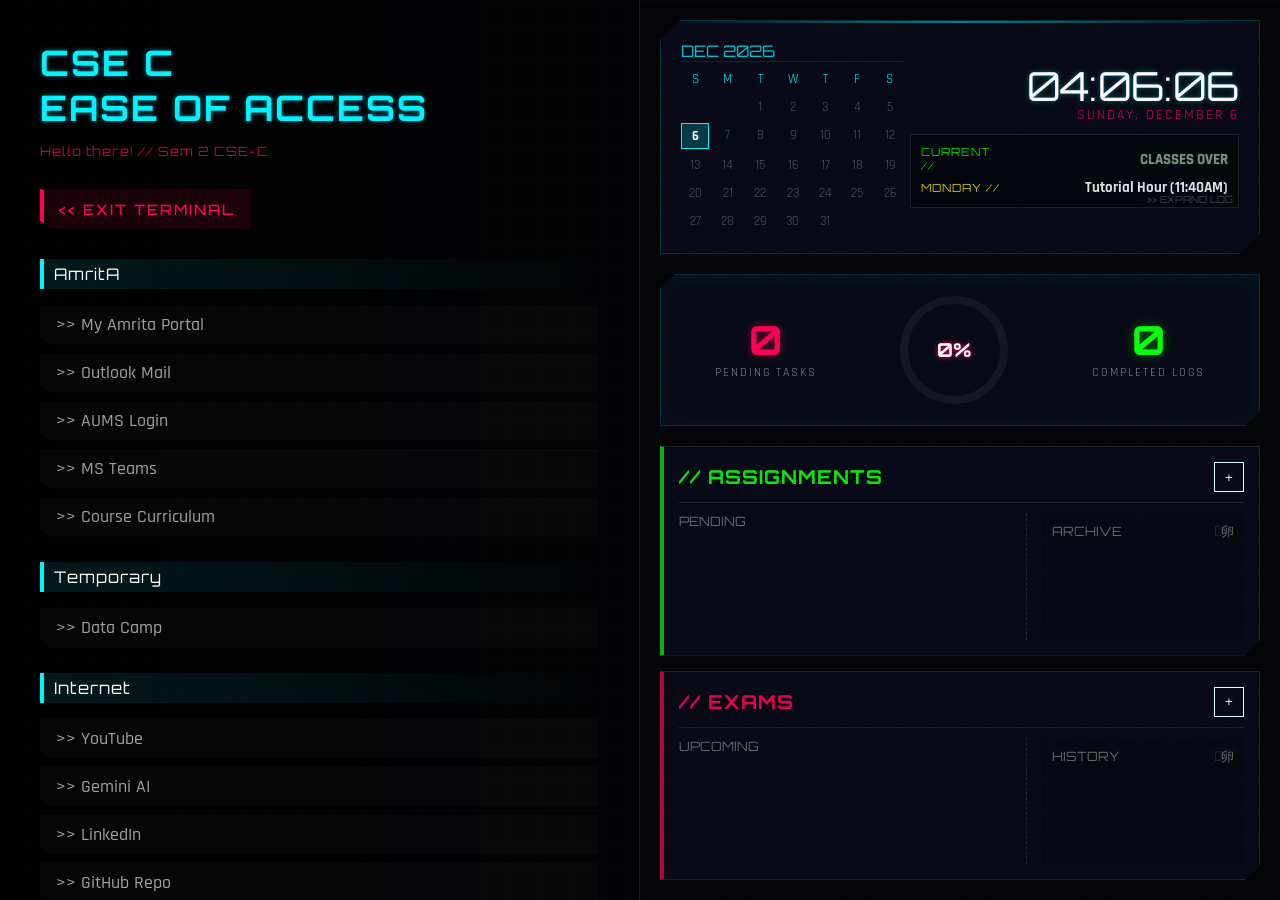
==== commit efaabb22: "Update V6.1.html" ====
--- a/V6.1.html
+++ b/V6.1.html
@@ -250,78 +250,142 @@
         .tt-name { font-weight: bold; flex: 1; text-align: right; }
         .day-header-hint { text-align: center; color: var(--neon-yellow); font-size: 0.8rem; margin-bottom: 10px; letter-spacing: 2px; }
 
-
         /* === STATS HUD === */
-.stats-hud {
-    display: flex;
-    justify-content: space-around;
-    align-items: center;
-    background: var(--panel-bg);
-    border: 1px solid var(--border-color);
-    padding: 15px;
-    clip-path: polygon(15px 0, 100% 0, 100% calc(100% - 15px), calc(100% - 15px) 100%, 0 100%, 0 15px);
-    box-shadow: inset 0 0 20px rgba(0, 243, 255, 0.05);
-}
-
-.stat-card {
-    text-align: center;
-    display: flex;
-    flex-direction: column;
-    gap: 5px;
-}
-
-.stat-value {
-    font-family: 'Orbitron', sans-serif;
-    font-size: 2.5rem;
-    font-weight: 700;
-    line-height: 1;
-}
-
-.pending-card .stat-value { color: var(--neon-pink); text-shadow: 0 0 10px rgba(255, 0, 85, 0.4); }
-.done-card .stat-value { color: var(--neon-green); text-shadow: 0 0 10px rgba(10, 255, 10, 0.4); }
-
-.stat-label {
-    font-size: 0.75rem;
-    color: #888;
-    letter-spacing: 2px;
-}
-
-/* Progress Ring */
-.progress-ring-container {
-    position: relative;
-    display: flex;
-    justify-content: center;
-    align-items: center;
-}
-
-.progress-ring {
-    transform: rotate(-90deg); /* Starts the ring at the top (12 o'clock) */
-}
-
-.ring-fill {
-    stroke-dasharray: 314; /* 2 * pi * radius(50) */
-    stroke-dashoffset: 314; /* Starts empty */
-    transition: stroke-dashoffset 0.8s ease-out, stroke 0.5s ease;
-    stroke-linecap: square;
-}
-
-.ring-text {
-    position: absolute;
-    font-family: 'Orbitron', sans-serif;
-    font-size: 1.2rem;
-    color: #fff;
-    font-weight: 700;
-    text-shadow: 0 0 5px var(--neon-cyan);
-}
-
+        .stats-hud {
+            display: flex;
+            justify-content: space-around;
+            align-items: center;
+            background: var(--panel-bg);
+            border: 1px solid var(--border-color);
+            padding: 15px;
+            clip-path: polygon(15px 0, 100% 0, 100% calc(100% - 15px), calc(100% - 15px) 100%, 0 100%, 0 15px);
+            box-shadow: inset 0 0 20px rgba(0, 243, 255, 0.05);
+        }
+
+        .stat-card {
+            text-align: center;
+            display: flex;
+            flex-direction: column;
+            gap: 5px;
+        }
+
+        .stat-value {
+            font-family: 'Orbitron', sans-serif;
+            font-size: 2.5rem;
+            font-weight: 700;
+            line-height: 1;
+        }
+
+        .pending-card .stat-value { color: var(--neon-pink); text-shadow: 0 0 10px rgba(255, 0, 85, 0.4); }
+        .done-card .stat-value { color: var(--neon-green); text-shadow: 0 0 10px rgba(10, 255, 10, 0.4); }
+
+        .stat-label {
+            font-size: 0.75rem;
+            color: #888;
+            letter-spacing: 2px;
+        }
+
+        /* Progress Ring */
+        .progress-ring-container {
+            position: relative;
+            display: flex;
+            justify-content: center;
+            align-items: center;
+        }
+
+        .progress-ring {
+            transform: rotate(-90deg); /* Starts the ring at the top (12 o'clock) */
+        }
+
+        .ring-fill {
+            stroke-dasharray: 314; /* 2 * pi * radius(50) */
+            stroke-dashoffset: 314; /* Starts empty */
+            transition: stroke-dashoffset 0.8s ease-out, stroke 0.5s ease;
+            stroke-linecap: square;
+        }
+
+        .ring-text {
+            position: absolute;
+            font-family: 'Orbitron', sans-serif;
+            font-size: 1.2rem;
+            color: #fff;
+            font-weight: 700;
+            text-shadow: 0 0 5px var(--neon-cyan);
+        }
+
+        /* === MOBILE OPTIMIZATION (EASY ACCESS TERMINAL) === */
+        @media (max-width: 850px) {
+            body {
+                flex-direction: column;
+                height: auto;
+                min-height: 100vh;
+                overflow-y: auto; /* Unlock scrolling */
+            }
+
+            /* Stack Panels */
+            .left-panel {
+                flex: none;
+                width: 100%;
+                border-right: none;
+                border-bottom: 2px solid var(--neon-cyan);
+                padding: 20px;
+            }
+
+            .right-panel {
+                flex: none;
+                width: 100%;
+                height: auto;
+                overflow: visible;
+            }
+
+            /* Reformat HUDs to fit narrow screens */
+            .top-dashboard, .stats-hud {
+                flex-direction: column;
+                gap: 20px;
+                clip-path: none; /* Disable angular cuts on mobile */
+                border-radius: 10px;
+            }
+
+            .info-center, .calendar-mini {
+                width: 100%;
+                text-align: center;
+                align-items: center;
+            }
+
+            .cal-header {
+                text-align: center;
+            }
+
+            /* Stack Pending & Archive sections */
+            .split-content {
+                flex-direction: column;
+                gap: 20px;
+            }
+
+            .split-left {
+                border-right: none;
+                border-bottom: 1px dashed rgba(255,255,255,0.1);
+                padding-right: 0;
+                padding-bottom: 10px;
+            }
+
+            .tracker-box {
+                clip-path: none;
+                border-radius: 8px;
+            }
+
+            /* Fix Modal for mobile */
+            .modal-content {
+                width: 95%;
+                clip-path: none;
+                border-radius: 12px;
+            }
+        }
     </style>
 </head>
 <body>
 
     <div class="left-panel">
-        <h1>CSE C<br>Ease of Access</h1>
-        <p class="subtitle">Hello there! // Sem 2 CSE-C</p>
-<div class="left-panel">
         <h1>CSE C<br>Ease of Access</h1>
         <p class="subtitle">Hello there! // Sem 2 CSE-C</p>
 
@@ -333,7 +397,6 @@
         </div>
         <!-- END NEW BUTTON -->
 
-        
         <!-- ... rest of your links ... -->
         <div class="section-title">AmritA</div>
         <ol>
@@ -347,7 +410,6 @@
         <div class="section-title">Temporary</div>
         <ol>
             <li><a href="https://app.datacamp.com/learn/skill-tracks/java-fundamentals" target="_blank">>> Data Camp</a></li>
-          
         </ol>
 
         <div class="section-title">Internet</div>
@@ -372,17 +434,8 @@
             <li><a href="https://teams.cloud.microsoft/l/team/19%3ALOdQ55h2yD91jLfY-Ga4LJz1tcOvIiUTNAVRxaD2-ww1%40thread.tacv2/conversations?groupId=b4ef3b47-b374-49d8-ab6f-6163ff63f625&tenantId=2d54890f-18e3-4c70-97cd-bc1e5f21f9cb" target="_blank">Modern Physics (Dhanya Ma'am)</a></li>
         </ol>
 
-        <div class="section-title">Textbooks</div>
-        <ol>
-            <li><a href="file:///Users/koppulasaisanthosh/Desktop/Santy/Trial_1_personal/HTML Webpage_AI/Textbooks/discretemath.pdf" target="_blank">Discrete_Math</a></li>
-            <li><a href="file:///Users/koppulasaisanthosh/Desktop/Santy/Trial_1_personal/HTML Webpage_AI/Textbooks/linearalgebra.pdf" target="_blank">Linear_Algebra</a></li>
-            <li><a href="file:///Users/koppulasaisanthosh/Desktop/Santy/Trial_1_personal/HTML Webpage_AI/Textbooks/modernphysics.pdf" target="_blank">Modern_Physics</a></li>
-            <li> <p> Replace these links with your local device file paths*</p></li>
-        </ol>
-
-       
-    </div>
-
+    </div> <!-- THIS IS THE CLOSING TAG THAT WAS MISSING! -->
+        
     <div class="right-panel">
         
         <div class="top-dashboard">
@@ -391,9 +444,6 @@
                 <div class="cal-grid" id="cal-grid"></div>
             </div>
             
-            
-
-
             <div class="info-center">
                 <div class="clock" id="clock">00:00:00</div>
                 <div class="date-str" id="date-str">Loading...</div>
@@ -411,7 +461,7 @@
             </div>
         </div>
 
-                <div class="stats-hud">
+        <div class="stats-hud">
             <div class="stat-card pending-card">
                 <div class="stat-value" id="stat-pending">0</div>
                 <div class="stat-label">PENDING TASKS</div>
@@ -433,40 +483,40 @@
 
 
        <div class="bottom-dashboard">
-    <div class="tracker-box assignments">
-        <div class="box-header">
-            <h3>// ASSIGNMENTS</h3>
-            <button class="add-btn" onclick="openNewForm('assignment')">+</button>
+            <div class="tracker-box assignments">
+                <div class="box-header">
+                    <h3>// ASSIGNMENTS</h3>
+                    <button class="add-btn" onclick="openNewForm('assignment')">+</button>
+                </div>
+                <div class="input-overlay" id="form-assign">
+                    <input type="text" id="as-title" placeholder="Title">
+                    <input type="date" id="as-date">
+                    <input type="text" id="as-desc" placeholder="Details">
+                    <button class="save-btn" id="as-btn" onclick="saveTask('assignment')">INITIALIZE TASK</button>
+                </div>
+                <div class="split-content">
+                    <div class="split-left" id="assign-pending"><div class="sub-header">PENDING</div></div>
+                    <div class="split-right" id="assign-done"><div class="sub-header">ARCHIVE <span class="clear-btn" onclick="clearCompleted('assignment')">卵</span></div></div>
+                </div>
+            </div>
+
+            <div class="tracker-box exams">
+                <div class="box-header">
+                    <h3>// EXAMS</h3>
+                    <button class="add-btn" onclick="openNewForm('exam')">+</button>
+                </div>
+                <div class="input-overlay" id="form-exam">
+                    <input type="text" id="ex-title" placeholder="Exam Name">
+                    <input type="date" id="ex-date">
+                    <input type="text" id="ex-desc" placeholder="Syllabus">
+                    <button class="save-btn" id="ex-btn" style="background:var(--neon-pink); color:#fff;" onclick="saveTask('exam')">REGISTER EXAM</button>
+                </div>
+                <div class="split-content">
+                    <div class="split-left" id="exam-pending"><div class="sub-header">UPCOMING</div></div>
+                    <div class="split-right" id="exam-done"><div class="sub-header">HISTORY <span class="clear-btn" onclick="clearCompleted('exam')">卵</span></div></div>
+                </div>
+            </div>
         </div>
-        <div class="input-overlay" id="form-assign">
-            <input type="text" id="as-title" placeholder="Title">
-            <input type="date" id="as-date">
-            <input type="text" id="as-desc" placeholder="Details">
-            <button class="save-btn" id="as-btn" onclick="saveTask('assignment')">INITIALIZE TASK</button>
-        </div>
-        <div class="split-content">
-            <div class="split-left" id="assign-pending"><div class="sub-header">PENDING</div></div>
-            <div class="split-right" id="assign-done"><div class="sub-header">ARCHIVE <span class="clear-btn" onclick="clearCompleted('assignment')">卵</span></div></div>
-        </div>
-    </div>
-
-    <div class="tracker-box exams">
-        <div class="box-header">
-            <h3>// EXAMS</h3>
-            <button class="add-btn" onclick="openNewForm('exam')">+</button>
-        </div>
-        <div class="input-overlay" id="form-exam">
-            <input type="text" id="ex-title" placeholder="Exam Name">
-            <input type="date" id="ex-date">
-            <input type="text" id="ex-desc" placeholder="Syllabus">
-            <button class="save-btn" id="ex-btn" style="background:var(--neon-pink); color:#fff;" onclick="saveTask('exam')">REGISTER EXAM</button>
-        </div>
-        <div class="split-content">
-            <div class="split-left" id="exam-pending"><div class="sub-header">UPCOMING</div></div>
-            <div class="split-right" id="exam-done"><div class="sub-header">HISTORY <span class="clear-btn" onclick="clearCompleted('exam')">卵</span></div></div>
-        </div>
-    </div>
-</div>
     </div>
 
     <div id="tt-modal" class="modal" onclick="if(event.target === this) closeTimetable()">
@@ -477,7 +527,7 @@
             </div>
             <div id="day-hint" class="day-header-hint"></div>
             <ul class="tt-list" id="tt-list-container">
-                </ul>
+            </ul>
         </div>
     </div>
 
